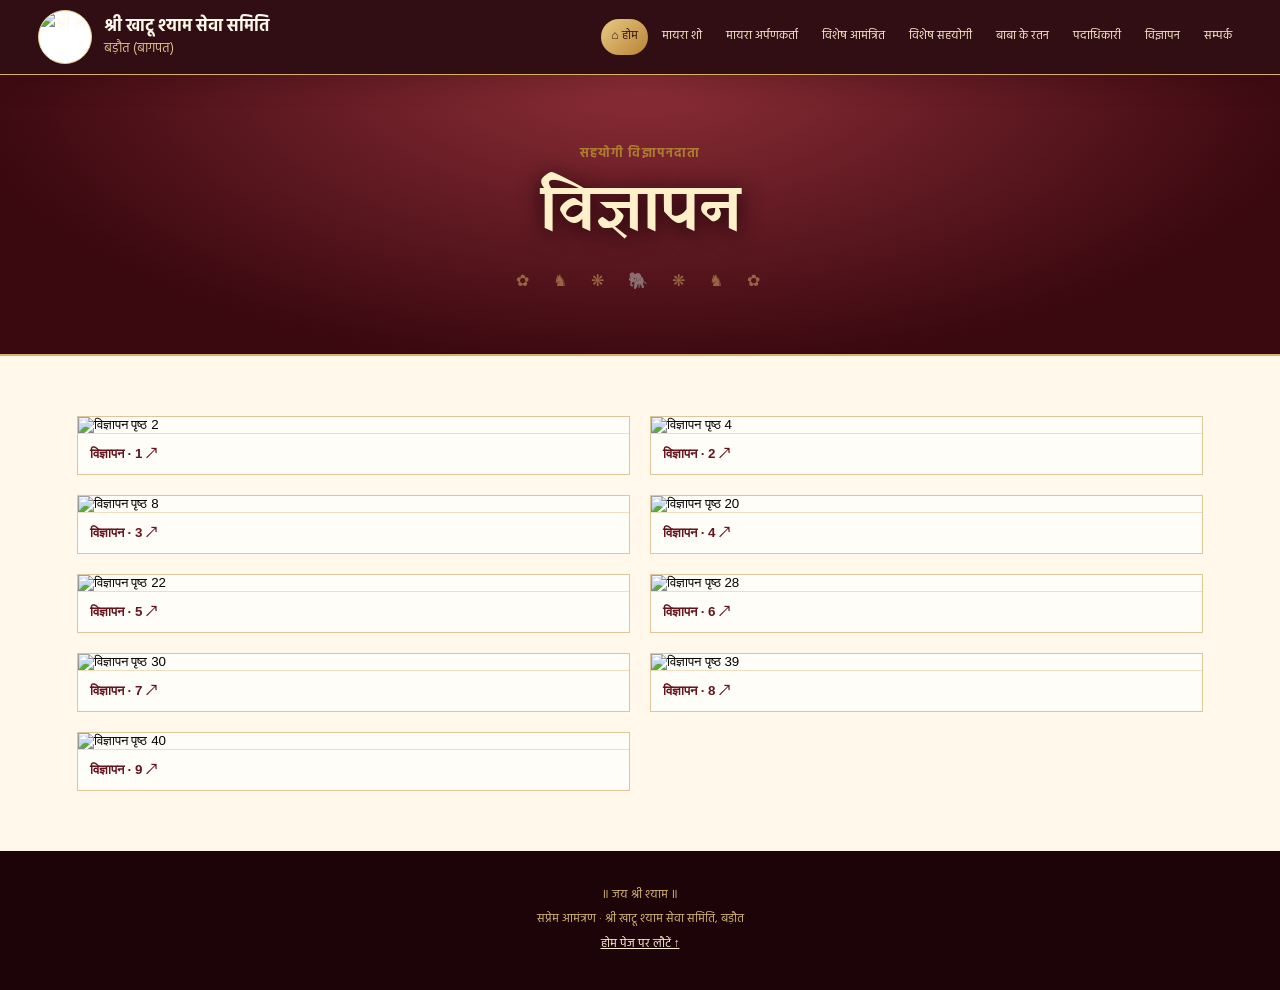
==== ads.html @ 527f62c4 "Upload Files HTML , CSS , JS Files" ====
<!doctype html>
<html lang="hi">

<head>
    <meta charset="utf-8">
    <meta name="viewport" content="width=device-width,initial-scale=1">
    <meta name="theme-color" content="#58121b">
    <title>विज्ञापन | नानी बाई का मायरा</title>
    <link rel="preconnect" href="https://fonts.googleapis.com">
    <link rel="preconnect" href="https://fonts.gstatic.com" crossorigin>
    <link href="https://fonts.googleapis.com/css2?family=Hind:wght@400;500;600;700&family=Yatra+One&display=swap"
        rel="stylesheet">
    <link rel="stylesheet" href="styles.css">
</head>

<body>
    <header class="site-header">
    <a class="brand" href="index.html">
        <span class="brand-logo">
            <img src="assets/samiti-logo.png"
                 alt="श्री खाटू श्याम सेवा समिति लोगो">
        </span>

        <span class="brand-text">
            <strong>श्री खाटू श्याम सेवा समिति</strong>
            <small>बड़ौत (बागपत)</small>
        </span>
    </a>

    <button class="menu-toggle" id="menuToggle"
        aria-expanded="false" aria-controls="siteNav"
        aria-label="मेन्यू खोलें">
        ☰
    </button>

    <nav class="site-nav" id="siteNav">
        <a class="active" href="index.html">⌂ होम</a>
        <a href="mayra.html">मायरा शो</a>
        <a href="arpankarta.html">मायरा अर्पणकर्ता</a>
        <a href="invitees.html">विशेष आमंत्रित</a>
        <a href="supporters.html">विशेष सहयोगी</a>
        <a href="ratna.html">बाबा के रतन</a>
        <a href="member.html">पदाधिकारी</a>
        <a href="ads.html">विज्ञापन</a>
        <a href="contact.html">सम्पर्क</a>
    </nav>
</header>
    <main>
        <section class="page-hero">
            <span class="section-kicker">सहयोगी विज्ञापनदाता</span>
            <h1>विज्ञापन</h1>
            <!-- <p>निमंत्रण पुस्तिका के विज्ञापन यहाँ अलग-अलग cards के रूप में दिखाए जा सकते हैं।</p> -->
        </section>
        <section class="section">
            <div class="ad-list">
                <button class="ad-placeholder" data-image="assets/2.png"><img src="assets/2.png"
                        alt="विज्ञापन पृष्ठ 2"><span>विज्ञापन · 1 ↗</span></button>
                <button class="ad-placeholder" data-image="assets/4.png"><img src="assets/4.png"
                        alt="विज्ञापन पृष्ठ 4"><span>विज्ञापन · 2 ↗</span></button>
                <button class="ad-placeholder" data-image="assets/8.png"><img src="assets/8.png"
                        alt="विज्ञापन पृष्ठ 8"><span>विज्ञापन · 3 ↗</span></button>
                <button class="ad-placeholder" data-image="assets/20.png"><img src="assets/20.png"
                        alt="विज्ञापन पृष्ठ 20"><span>विज्ञापन · 4 ↗</span></button>
                <button class="ad-placeholder" data-image="assets/22.png"><img src="assets/22.png"
                        alt="विज्ञापन पृष्ठ 22"><span>विज्ञापन · 5 ↗</span></button>
                <button class="ad-placeholder" data-image="assets/28.png"><img src="assets/28.png"
                        alt="विज्ञापन पृष्ठ 28"><span>विज्ञापन · 6 ↗</span></button>
                <button class="ad-placeholder" data-image="assets/30.png"><img src="assets/30.png"
                        alt="विज्ञापन पृष्ठ 30"><span>विज्ञापन · 7 ↗</span></button>
                <button class="ad-placeholder" data-image="assets/39.png"><img src="assets/39.png"
                        alt="विज्ञापन पृष्ठ 39"><span>विज्ञापन · 8 ↗</span></button>
                <button class="ad-placeholder" data-image="assets/40.png"><img src="assets/40.png"
                        alt="विज्ञापन पृष्ठ 40"><span>विज्ञापन · 9 ↗</span></button>
            </div>
        </section>
    </main>
    <footer class="site-footer"><span>॥ जय श्री श्याम ॥</span>
        <p>सप्रेम आमंत्रण · श्री खाटू श्याम सेवा समिति, बड़ौत</p><a href="index.html">होम पेज पर लौटें ↑</a>
    </footer>
    <script src="script.js"></script>
</body>

</html>
---- styles.css ----
:root {
     --maroon: #64141d;
     --deep: #2b070d;
     --gold: #d7b16a;
     --goldlight: #f7e5b9;
     --ivory: #fff8eb;
     --ink: #3d211d;
     --muted: #86685a;
     --line: #e8d5b2;
     --sans: "Hind", sans-serif;
     --serif: "Yatra One", serif
 }

 * {
     box-sizing: border-box
 }

 html {
     scroll-behavior: smooth
 }

 body {
     margin: 0;
     background: var(--ivory);
     color: var(--ink);
     font: 16px/1.65 var(--sans)
 }

 a {
     color: inherit
 }

 .site-header {
     position: sticky;
     top: 0;
     z-index: 20;
     display: flex;
     align-items: center;
     justify-content: space-between;
     gap: 16px;
     padding: 10px clamp(12px, 3vw, 40px);
     background: #2b070df7;
     color: var(--ivory);
     border-bottom: 1px solid var(--gold);
     box-shadow: 0 8px 24px #1a050633
 }

 .brand {
     display: flex;
     align-items: center;
     gap: 10px;
     text-decoration: none;
     white-space: nowrap
 }

 .brand-mark {
     display: grid;
     place-items: center;
     width: 42px;
     height: 42px;
     border: 1px solid var(--gold);
     border-radius: 50%;
     color: var(--goldlight);
     font-family: var(--serif)
 }

 .brand strong,
 .brand small {
     display: block
 }

 .brand strong {
     font-size: 13px
 }

 .brand small {
     font-size: 11px;
     color: #d9bd8e
 }

 .site-nav {
     display: flex;
     justify-content: flex-end;
     gap: 4px;
     flex-wrap: wrap
 }

 .site-nav a {
     padding: 8px 10px;
     border-radius: 999px;
     text-decoration: none;
     color: #f9e9ca;
     font-size: 12px;
     white-space: nowrap;
     transition: .2s
 }

 .site-nav a:hover,
 .site-nav a.active {
     background: linear-gradient(135deg, #e8ca83, #b88336);
     color: #351015
 }

 .menu-toggle {
     display: none;
     background: transparent;
     color: var(--goldlight);
     border: 1px solid #98733b;
     border-radius: 8px;
     padding: 6px 12px;
     font-size: 22px
 }

 .hero {
     position: relative;
     min-height: 690px;
     display: grid;
     place-items: center;
     text-align: center;
     overflow: hidden;
     padding: 70px 20px;
     color: var(--ivory);
     background: radial-gradient(ellipse at 50% 25%, #963b37, #711923 42%, #31060b 100%)
 }

 .hero:before {
     content: "";
     position: absolute;
     inset: 14px;
     border: 1px solid #d7b16a99;
     pointer-events: none
 }

 .hero:after {
     content: "";
     position: absolute;
     inset: 22px;
     border: 1px solid #d7b16a35;
     pointer-events: none
 }

 .hero-backdrop {
     position: absolute;
     inset: 0;
     background-image: linear-gradient(#31060b66, #31060b99), url("assets/palace-background.jpg");
     background-position: center;
     background-size: cover;
     opacity: .45
 }

 .hero-content {
     position: relative;
     z-index: 2;
     max-width: 900px;
     animation: riseIn 1s ease both
 }

 .sacred-line,
 .hero .eyebrow {
     color: var(--goldlight);
     letter-spacing: .08em
 }

 .hero-seal {
     width: 68px;
     height: 68px;
     display: grid;
     place-items: center;
     margin: 16px auto;
     border: 1px solid var(--gold);
     border-radius: 50%;
     box-shadow: 0 0 0 7px #d7b16a18;
     color: var(--goldlight);
     font: 30px var(--serif)
 }

 h1,
 h2,
 h3 {
     line-height: 1.3
 }

 .hero h1,
 .page-hero h1 {
     font: clamp(2.5rem, 7vw, 5.5rem)/1.2 var(--serif);
     color: #fff0c9;
     text-shadow: 0 4px 22px #170307;
     margin: 8px 0
 }

 .hero-subtitle {
     font: clamp(1.5rem, 3vw, 2.3rem) var(--serif);
     color: var(--goldlight)
 }

 .hero-divider {
     color: var(--gold);
     margin: 20px
 }

 .hero-invite {
     font-size: clamp(1rem, 2vw, 1.2rem)
 }

 .hero-meta {
     display: flex;
     justify-content: center;
     gap: 12px 26px;
     flex-wrap: wrap;
     color: var(--goldlight);
     margin: 24px 0
 }

 .hero-actions {
     display: flex;
     justify-content: center;
     gap: 12px;
     flex-wrap: wrap
 }

 .button {
     display: inline-flex;
     justify-content: center;
     align-items: center;
     min-height: 44px;
     padding: 10px 20px;
     border: 1px solid transparent;
     text-decoration: none;
     font: 600 15px var(--sans);
     cursor: pointer
 }

 .button-gold {
     background: linear-gradient(135deg, #f6df9e, #c5964a);
     color: #381016;
     border-color: #f5dda1
 }

 .button-glass {
     background: #ffffff0d;
     color: #fff2d5;
     border-color: #d7b16a
 }

 .hero-blessing {
     color: #d9b16d;
     font-size: 13px;
     letter-spacing: .1em;
     margin-top: 30px
 }

 .ornament,
 .diya {
     position: absolute;
     z-index: 1;
     color: #e9c879;
     opacity: .75;
     animation: float 7s ease-in-out infinite
 }

 .ornament {
     font-size: 58px
 }

 .o1 {
     left: 7%;
     top: 17%
 }

 .o2 {
     right: 7%;
     bottom: 17%;
     animation-delay: -3s
 }

 .diya {
     font-size: 35px;
     filter: drop-shadow(0 0 12px #e9a34388)
 }

 .d1 {
     left: 12%;
     bottom: 13%
 }

 .d2 {
     right: 12%;
     top: 15%;
     animation-delay: -2s
 }

 .royal-hint {
     position: absolute;
     bottom: 28px;
     z-index: 2;
     color: #f2d69b;
     font-size: 14px;
     letter-spacing: .1em
 }

 .home-welcome {
     text-align: center;
     padding: 58px 20px 75px;
     background: linear-gradient(#fff8eb, #f1e2c7)
 }

 .section-kicker {
     color: #ad7b31;
     font-size: 13px;
     font-weight: 700;
     letter-spacing: .08em
 }

 .home-welcome h2,
 .section-heading h2,
 .contact-panel h2 {
     font: clamp(1.8rem, 4vw, 2.8rem) var(--serif);
     color: var(--maroon);
     margin: 8px 0
 }

 .home-welcome>p {
     max-width: 650px;
     margin: 0 auto;
     color: var(--muted)
 }

 .home-cards {
     max-width: 1000px;
     margin: 30px auto 0;
     display: grid;
     grid-template-columns: repeat(3, 1fr);
     gap: 16px
 }

 .home-cards a {
     display: flex;
     flex-direction: column;
     align-items: center;
     gap: 6px;
     padding: 24px 14px;
     text-decoration: none;
     background: #fffdf7;
     border: 1px solid #dfc38b;
     box-shadow: 0 8px 25px #4212120c;
     transition: .25s
 }

 .home-cards a:hover {
     transform: translateY(-4px);
     background: #fff3d7
 }

 .home-cards b {
     font-size: 30px;
     color: #9b6b2d
 }

 .home-cards strong {
     color: var(--maroon)
 }

 .home-cards small {
     color: var(--muted)
 }

 .page-hero {
     text-align: center;
     padding: 65px 20px 58px;
     color: #fff0d1;
     background: radial-gradient(ellipse at 50% 0, #8d2e38, #3a080f 75%);
     border-bottom: 2px solid var(--gold);
     position: relative;
     overflow: hidden
 }

 .page-hero:after {
     content: "✿　♞　❋　🐘　❋　♞　✿";
     display: block;
     margin-top: 18px;
     color: #d7b16a88;
     letter-spacing: .25em
 }

 .page-hero h1 {
     font-size: clamp(2.2rem, 5vw, 4rem)
 }

 .page-hero p {
     margin: 8px 0 0
 }

 .section {
     padding: 60px clamp(16px, 6vw, 80px)
 }

 .section-heading {
     text-align: center;
     max-width: 750px;
     margin: 0 auto 28px
 }

 .section-heading p {
     color: var(--muted)
 }

 .video-frame {
     max-width: 1000px;
     margin: auto;
     background: #26070b;
     border: 8px solid #fff7e7;
     box-shadow: 0 18px 45px #4d281c25
 }

 .video-frame video {
     display: block;
     width: 100%;
     max-height: 580px;
     background: #1a0507
 }

 .singer-card {
     max-width: 900px;
     margin: 30px auto 0;
     display: grid;
     grid-template-columns: 160px 1fr;
     gap: 24px;
     align-items: center;
     padding: 22px;
     background: #fffdf7;
     border: 1px solid var(--line)
 }

 .portrait-placeholder {
     min-height: 160px;
     display: flex;
     flex-direction: column;
     align-items: center;
     justify-content: center;
     gap: 8px;
     background: #f3e2c0;
     border: 1px dashed #b58b4d;
     color: #8c5a35;
     font-size: 42px
 }

 .portrait-placeholder small {
     font-size: 12px
 }

 .singer-card h2 {
     font: clamp(1.4rem, 3vw, 2rem) var(--serif);
     color: var(--maroon);
     margin: 5px 0
 }

 .edit-note {
     font-size: 13px;
     color: var(--muted)
 }

 .list-intro {
     display: flex;
     align-items: center;
     gap: 14px;
     max-width: 850px;
     margin: 0 auto 25px;
     padding: 14px 18px;
     background: #f2e4c9;
     border-left: 4px solid var(--gold)
 }

 .list-intro>span {
     font-size: 30px;
     color: #a66e2c
 }

 .list-intro p {
     margin: 0
 }

 .name-list {
     list-style: none;
     counter-reset: names;
     max-width: 850px;
     margin: auto;
     padding: 0;
     display: grid;
     grid-template-columns: repeat(2, minmax(0, 1fr));
     gap: 12px
 }

 .name-list li {
     display: flex;
     align-items: center;
     gap: 12px;
     min-height: 58px;
     padding: 12px 15px;
     background: linear-gradient(120deg, #fffdf7, #f8edda);
     border: 1px solid #e4c990;
     box-shadow: 0 5px 14px #4d20100b;
     border-radius: 3px
 }

 .list-number {
     flex: 0 0 32px;
     height: 32px;
     display: grid;
     place-items: center;
     border-radius: 50%;
     background: var(--maroon);
     color: #ffe6a9;
     font-size: 12px
 }

 .name-list li span[contenteditable=true] {
     flex: 1;
     min-width: 0;
     outline-color: #bd914b
 }

 /*.ad-list {
     max-width: 900px;
     margin: auto;
     display: grid;
     grid-template-columns: repeat(2, minmax(0, 1fr));
     gap: 18px
 }

 .ad-placeholder {
     padding: 25px;
     border: 1px solid #d8b76f;
     background: linear-gradient(135deg, #fffaf0, #f2dfb9);
     box-shadow: 0 8px 20px #4d20100b
 }

 .ad-placeholder strong {
     color: var(--maroon);
     font: 20px var(--serif)
 }*/



/* LAPTOP: 2 photos side by side */
.ad-list {
    display: grid !important;
    grid-template-columns: repeat(2, minmax(0, 1fr)) !important;
    gap: 20px;
    width: 100%;
    max-width: 1150px;
    margin: 0 auto;
    align-items: start;
    box-sizing: border-box;
}

/* Each photo card */
.ad-placeholder {
    display: block;
    position: relative;
    width: 100% !important;
    min-width: 0;
    margin: 0;
    padding: 0;
    border: 1px solid #dec69a;
    background: #fffdf7;
    cursor: pointer;
    overflow: hidden;
    box-sizing: border-box;
    text-align: left;
}

/* Full image visible without cropping */
.ad-placeholder img {
    display: block;
    width: 100%;
    height: auto !important;
    max-width: 100%;
    object-fit: contain;
    padding: 0;
    margin: 0;
    box-sizing: border-box;
}

/* Caption */
.ad-placeholder span {
    display: block;
    padding: 12px;
    color: var(--maroon);
    font-weight: 700;
    border-top: 1px solid #efdfc0;
}

/* PHONE: 1 photo per row */
@media screen and (max-width: 600px) {
    .ad-list {
        grid-template-columns: minmax(0, 1fr) !important;
        gap: 15px;
        padding: 0 10px;
    }
}




 .contact-panel {
     max-width: 760px;
     margin: auto
 }

 .detail-row {
     display: flex;
     gap: 14px;
     padding: 15px 0;
     border-bottom: 1px solid #d6c19d
 }

 .detail-row>span {
     display: grid;
     place-items: center;
     flex: 0 0 36px;
     height: 36px;
     border: 1px solid #c9a66a;
     color: #96692b
 }

 .detail-row small,
 .detail-row strong,
 .detail-row em {
     display: block
 }

 .detail-row small {
     font-size: 12px;
     color: #8b6b4d
 }

 .detail-row strong {
     color: #48201d
 }

 .detail-row em {
     font-size: 12px;
     color: #8c5a35;
     font-style: normal
 }

 .phone-list {
     display: flex;
     justify-content: flex-start;
     gap: 10px 20px;
     flex-wrap: wrap;
     margin: 20px 0
 }

 .phone-list a {
     color: var(--maroon)
 }

 .site-footer {
     text-align: center;
     background: #1d0408;
     color: #d4b477;
     padding: 22px;
     font-size: 12px
 }

 .site-footer p {
     margin: 5px
 }

 .site-footer a {
     color: #fff0d1
 }

 @keyframes riseIn {
     from {
         opacity: 0;
         transform: translateY(22px)
     }

     to {
         opacity: 1;
         transform: translateY(0)
     }
 }

 @keyframes float {

     0%,
     100% {
         transform: translateY(0) rotate(-5deg)
     }

     50% {
         transform: translateY(-14px) rotate(5deg)
     }
 }

 @media(max-width:1050px) {
     .site-header {
         align-items: center
     }

     .menu-toggle {
         display: block
     }

     .site-nav {
         display: none;
         position: absolute;
         top: 100%;
         left: 0;
         right: 0;
         background: #2b070d;
         padding: 12px;
         box-shadow: 0 10px 20px #0004
     }

     .site-nav.open {
         display: flex;
         justify-content: center
     }

     .site-nav a {
         font-size: 12px
     }
 }

 @media(max-width:650px) {
     .site-header {
         min-height: 66px
     }

     .brand strong {
         font-size: 12px
     }

     .brand small {
         font-size: 10px
     }

     .site-nav.open {
         display: grid;
         grid-template-columns: repeat(2, minmax(0, 1fr));
         max-height: 70vh;
         overflow: auto
     }

     .site-nav a {
         text-align: center;
         border: 1px solid #b88d4a44
     }

     .hero {
         min-height: 640px;
         padding: 48px 22px
     }

     .hero h1 {
         font-size: clamp(2.3rem, 11vw, 3.4rem)
     }

     .hero-meta {
         flex-direction: column;
         gap: 4px
     }

     .o1 {
         left: 3%;
         top: 8%
     }

     .o2 {
         right: 3%;
         bottom: 9%
     }

     .d1 {
         left: 5%;
         bottom: 7%
     }

     .d2 {
         right: 5%;
         top: 8%
     }

     .royal-hint {
         font-size: 11px
     }

     .home-cards {
         grid-template-columns: 1fr;
         max-width: 420px
     }

     .section {
         padding: 45px 16px
     }

     .name-list,
     .ad-list {
         grid-template-columns: 1fr
     }

     .singer-card {
         grid-template-columns: 95px 1fr;
         gap: 12px;
         padding: 14px
     }

     .portrait-placeholder {
         min-height: 120px;
         font-size: 32px
     }

     .page-hero {
         padding: 48px 16px
     }

     .page-hero:after {
         letter-spacing: .05em;
         font-size: 12px
     }
 }

 @media(prefers-reduced-motion:reduce) {

     *,
     *::before,
     *::after {
         scroll-behavior: auto !important;
         animation: none !important;
         transition: none !important
     }
 }

 


.member-container {
    display: grid;
    grid-template-columns: repeat(auto-fit, minmax(min(100%, 220px), 1fr));
    gap: 12px;
    width: 100%;
}




.member-box {
    border: 1px solid #ead8c2;
    border-radius: 10px;
    padding: 0 0 12px;
    margin: 0;
    text-align: center;
    background: #fffdf8;
    overflow: hidden;
    box-sizing: border-box;
    box-shadow: 0 2px 7px rgba(90, 45, 35, 0.08);
}

.member-pad {
    background: #f6e8d7;
    color: #7b263a;
    font-size: 16px;
    font-weight: 700;
    padding: 11px 8px;
    margin: 0 0 12px;
    text-align: center;
    border-bottom: 2px solid #d8ad7c;
}

.member-name {
    font-size: 16px;
    font-weight: 700;
    color: #382b28;
    padding: 0 8px;
    margin-bottom: 8px;
    overflow-wrap: anywhere;
}

.member-mobile {
    font-size: 13px;
    color: #78675e;
    padding: 0 8px;
    overflow-wrap: anywhere;
}


.singer-card {
    width: min(100% - 32px, 650px);
    margin: 20px auto;
    border: 1px solid #ead1a8;
    border-radius: 18px;
    overflow: hidden;
    background: #fffaf0;
    box-shadow: 0 10px 28px rgba(120, 75, 20, 0.12);
}

.singer-poster {
    display: grid;
    grid-template-columns: minmax(0, 0.9fr) minmax(0, 1.1fr);
    align-items: center;
    gap: clamp(12px, 3vw, 28px);
    padding: clamp(14px, 4vw, 28px);
    min-height: 260px;
}

.singer-photo {
    width: 100%;
    height: clamp(220px, 38vw, 340px);
    overflow: hidden;
    border-radius: 12px;
    background: #fff4dd;
}

.singer-photo img {
    display: block;
    width: 100%;
    height: 100%;
    object-fit: cover;
    object-position: center top;
}

.singer-info {
    min-width: 0;
    text-align: center;
}

.singer-label {
    display: block;
    color: #5145a8;
    font-size: clamp(15px, 2.5vw, 21px);
    font-weight: 800;
    margin-bottom: 8px;
}

.singer-info h2 {
    color: #e52b22;
    font-size: clamp(24px, 4.2vw, 38px);
    line-height: 1.25;
    font-weight: 900;
    margin: 0;
    overflow-wrap: anywhere;
}

.singer-info p {
    color: #5145a8;
    font-size: clamp(15px, 2.5vw, 20px);
    font-weight: 700;
    margin: 8px 0 0;
}

@media (max-width: 480px) {
    .singer-poster {
        grid-template-columns: minmax(0, 0.85fr) minmax(0, 1.15fr);
        gap: 12px;
        padding: 12px;
        min-height: 220px;
    }

    .singer-photo {
        height: 230px;
    }
}


/* ========================================
   MAYRA PAGE - DEVOTIONAL EVENT DESIGN
======================================== */

.mayra-page {
    --mayra-red: #a82725;
    --mayra-deep: #641b20;
    --mayra-gold: #c79746;
    --mayra-cream: #fff8e9;
    --mayra-green: #245b43;
    background: #fffaf1;
    color: #402b26;
    overflow: hidden;
    font-family: "Hind", sans-serif;
}

.mayra-page *,
.mayra-page *::before,
.mayra-page *::after {
    box-sizing: border-box;
}

.mayra-page img {
    max-width: 100%;
}

.mayra-hero {
    position: relative;
    isolation: isolate;
    padding: 76px 20px 70px;
    text-align: center;
    background:
        radial-gradient(ellipse at top, #fff0c8 0%, transparent 65%),
        linear-gradient(135deg, #fffaf0, #f5e4c5 52%, #fff8e8);
    border-bottom: 1px solid #e8d2a6;
}

.mayra-hero::before,
.mayra-hero::after {
    content: "✦";
    position: absolute;
    z-index: -1;
    top: 20px;
    color: #c79b4d;
    font-size: clamp(55px, 10vw, 115px);
    opacity: .2;
}

.mayra-hero::before {
    left: 5%;
}

.mayra-hero::after {
    right: 5%;
}

.mayra-hero-inner {
    width: min(100%, 900px);
    margin: auto;
}

.mayra-eyebrow {
    display: inline-block;
    padding: 7px 18px;
    color: var(--mayra-green);
    background: rgba(255,255,255,.75);
    border: 1px solid #e6cf9f;
    border-radius: 50px;
    font-weight: 700;
    letter-spacing: .5px;
}

.mayra-organizer {
    color: var(--mayra-green);
    font-size: clamp(17px, 2.5vw, 23px);
    font-weight: 700;
    margin: 23px 0 8px;
}

.mayra-hero h1 {
    color: var(--mayra-red);
    font-family: "Yatra One", "Hind", sans-serif;
    font-size: clamp(36px, 7vw, 70px);
    line-height: 1.22;
    margin: 8px 0;
    font-weight: 400;
}

.mayra-hero h2 {
    color: #8d2522;
    font-family: "Yatra One", "Hind", sans-serif;
    font-size: clamp(25px, 4.5vw, 43px);
    font-weight: 400;
    margin: 8px 0 15px;
}

.mayra-intro {
    max-width: 620px;
    margin: 0 auto;
    color: #755c48;
    font-size: clamp(16px, 2vw, 19px);
    line-height: 1.8;
}

.mayra-event-meta {
    display: flex;
    flex-wrap: wrap;
    justify-content: center;
    gap: 14px;
    margin: 27px auto;
}

.mayra-event-meta > div {
    display: flex;
    align-items: center;
    gap: 12px;
    min-width: 235px;
    padding: 14px 19px;
    text-align: left;
    background: rgba(255,255,255,.85);
    border: 1px solid #e6d1ab;
    border-radius: 13px;
    box-shadow: 0 5px 15px #74451a0a;
}

.mayra-event-meta > div > span {
    font-size: 27px;
}

.mayra-event-meta small,
.mayra-event-meta strong {
    display: block;
}

.mayra-event-meta small {
    color: #89725c;
    font-size: 13px;
}

.mayra-event-meta strong {
    color: var(--mayra-deep);
    font-size: 16px;
}

.mayra-primary-btn {
    display: inline-flex;
    justify-content: center;
    align-items: center;
    gap: 10px;
    padding: 13px 25px;
    color: white;
    background: linear-gradient(135deg, #8e201f, #bd3930);
    border-radius: 50px;
    text-decoration: none;
    font-weight: 700;
    box-shadow: 0 8px 20px #8e201f25;
    transition: transform .2s, box-shadow .2s;
}

.mayra-primary-btn:hover {
    transform: translateY(-3px);
    box-shadow: 0 12px 25px #8e201f35;
}

/* Section layout */

.mayra-section {
    width: min(1120px, calc(100% - 36px));
    margin: 0 auto;
    padding: 65px 0;
}

.mayra-section-heading {
    text-align: center;
    margin-bottom: 32px;
}

.mayra-section-symbol {
    display: inline-grid;
    place-items: center;
    width: 44px;
    height: 44px;
    color: #9b2924;
    background: #fff0d0;
    border: 1px solid #ead4a8;
    border-radius: 50%;
    font-size: 23px;
}

.mayra-section-heading > p:first-of-type {
    margin: 13px 0 5px;
    color: #9a7846;
    font-weight: 700;
}

.mayra-section-heading h2 {
    color: var(--mayra-deep);
    font-size: clamp(27px, 4vw, 39px);
    line-height: 1.35;
    margin: 0;
}

.mayra-heading-line {
    display: block;
    width: 75px;
    height: 3px;
    margin: 15px auto;
    background: linear-gradient(90deg, #d7b36c, #a52a25, #d7b36c);
    border-radius: 10px;
}

.mayra-section-description {
    max-width: 700px;
    margin: 15px auto 0;
    color: #786456;
    line-height: 1.9;
    font-size: 17px;
}

/* Poster */

.poster-section {
    padding-top: 55px;
}

.mayra-poster {
    width: min(100%, 690px);
    margin: 0 auto;
    padding: 10px;
    background: white;
    border: 1px solid #e8d4ad;
    border-radius: 18px;
    box-shadow: 0 12px 38px #5b351410;
}

.mayra-poster img {
    display: block;
    width: 100%;
    height: auto;
    border-radius: 11px;
}

.mayra-poster figcaption {
    padding: 14px 8px 7px;
    color: var(--mayra-red);
    text-align: center;
    font-weight: 700;
    font-size: 18px;
}

/* Theatre video */

.theatre-section {
    padding-top: 55px;
}

.mayra-video-card {
    max-width: 850px;
    margin: 0 auto;
    overflow: hidden;
    background: #fff;
    border: 1px solid #e7d3b1;
    border-radius: 18px;
    box-shadow: 0 15px 45px #4e26140e;
}

.mayra-video-top {
    display: flex;
    flex-wrap: wrap;
    align-items: center;
    gap: 9px;
    padding: 15px 20px;
    color: #62372b;
    font-weight: 700;
    background: #fff8e9;
    border-bottom: 1px solid #f0e1c7;
}

.mayra-live-dot {
    width: 9px;
    height: 9px;
    background: #b63229;
    border-radius: 50%;
    box-shadow: 0 0 0 4px #b6322918;
}

.mayra-video-badge {
    margin-left: auto;
    padding: 5px 10px;
    color: #fff;
    background: #782329;
    border-radius: 5px;
    font-size: 11px;
    letter-spacing: .6px;
}

.mayra-video-frame {
    background: #170e0b;
    line-height: 0;
}

.mayra-video-frame video {
    display: block;
    width: 100%;
    max-height: 580px;
    aspect-ratio: 16 / 9;
    object-fit: contain;
    background: #170e0b;
}

.mayra-video-caption {
    display: flex;
    justify-content: space-between;
    align-items: center;
    gap: 15px;
    padding: 17px 22px;
}

.mayra-video-caption h3 {
    margin: 0;
    color: #6c2024;
    font-size: 21px;
}

.mayra-video-caption p {
    margin: 4px 0 0;
    color: #a17c45;
}

.mayra-play-icon {
    display: grid;
    place-items: center;
    flex-shrink: 0;
    width: 43px;
    height: 43px;
    color: #fff;
    background: #8d2927;
    border-radius: 50%;
}

/* Geeta Group of Art */

.geeta-section {
    padding-top: 35px;
}

.geeta-card {
    position: relative;
    overflow: hidden;
    padding: clamp(25px, 5vw, 50px);
    background:
        radial-gradient(ellipse at top right, #f3dfb8 0%, transparent 42%),
        linear-gradient(135deg, #fffdf7, #fff4dd);
    border: 1px solid #e7d0a0;
    border-radius: 23px;
    box-shadow: 0 14px 40px #6a42120c;
}

.geeta-card::after {
    content: "❖";
    position: absolute;
    right: 17px;
    bottom: -45px;
    color: #c99b4a;
    font-size: 150px;
    opacity: .08;
    pointer-events: none;
}

.geeta-card-top {
    display: flex;
    align-items: center;
    justify-content: center;
    gap: 20px;
    text-align: left;
}

.geeta-emblem {
    display: grid;
    place-items: center;
    flex-shrink: 0;
    width: 83px;
    height: 83px;
    color: #fff4d4;
    background: linear-gradient(145deg, #245b43, #143b2c);
    border: 3px double #d5b26c;
    border-radius: 50%;
    font-family: "Yatra One", sans-serif;
    font-size: 25px;
    box-shadow: 0 7px 18px #1d4d3520;
}

.geeta-kicker {
    color: #9c7844;
    font-weight: 700;
    font-size: 14px;
}

.geeta-card-top h2 {
    margin: 3px 0;
    color: #22563e;
    font-size: clamp(25px, 4.5vw, 39px);
    line-height: 1.25;
    overflow-wrap: anywhere;
}

.geeta-hindi-name {
    margin: 4px 0 0;
    color: #a22c27;
    font-size: 18px;
    font-weight: 700;
}

.geeta-divider {
    width: min(100%, 500px);
    height: 1px;
    margin: 27px auto;
    background: linear-gradient(90deg, transparent, #c7a35e, transparent);
}

.geeta-tag {
    display: block;
    width: fit-content;
    margin: 0 auto 13px;
    padding: 6px 15px;
    color: #245b43;
    background: #e9f0e5;
    border-radius: 50px;
    font-size: 14px;
    font-weight: 700;
}

.geeta-card > h3 {
    position: relative;
    z-index: 1;
    color: #8f2925;
    text-align: center;
    font-size: clamp(21px, 3.2vw, 30px);
    margin: 12px 0;
}

.geeta-description {
    position: relative;
    z-index: 1;
    max-width: 800px;
    margin: 0 auto;
    color: #665343;
    font-size: 17px;
    line-height: 2;
    text-align: center;
}

.geeta-highlights {
    position: relative;
    z-index: 1;
    display: grid;
    grid-template-columns: repeat(3, minmax(0, 1fr));
    gap: 14px;
    margin-top: 30px;
}

.geeta-highlights > div {
    display: flex;
    align-items: center;
    flex-direction: column;
    padding: 21px 12px;
    text-align: center;
    background: #ffffffb8;
    border: 1px solid #ecddc0;
    border-radius: 13px;
}

.geeta-highlights > div > span {
    color: #b48a40;
    font-size: 28px;
}

.geeta-highlights strong {
    margin-top: 7px;
    color: #275b43;
    font-size: 17px;
}

.geeta-highlights small {
    margin-top: 5px;
    color: #806e5c;
    font-size: 13px;
}

.geeta-footer {
    position: relative;
    z-index: 1;
    margin: 27px 0 0;
    color: #8e2925;
    text-align: center;
    font-weight: 700;
    line-height: 1.8;
}

/* Singer */

.singer-section {
    padding-top: 35px;
}

.singer-feature-card {
    display: grid;
    grid-template-columns: minmax(0, .9fr) minmax(0, 1.1fr);
    align-items: center;
    gap: clamp(20px, 4vw, 42px);
    max-width: 800px;
    margin: auto;
    padding: clamp(15px, 3vw, 26px);
    background: #fff;
    border: 1px solid #ead6b5;
    border-radius: 20px;
    box-shadow: 0 12px 35px #6541190d;
}

.singer-feature-photo {
    height: clamp(270px, 42vw, 410px);
    overflow: hidden;
    background: #fff6e5;
    border-radius: 13px;
}

.singer-feature-photo img {
    display: block;
    width: 100%;
    height: 100%;
    object-fit: cover;
    object-position: center top;
}

.singer-feature-info {
    min-width: 0;
    text-align: center;
}

.singer-feature-label {
    color: #5748a0;
    font-size: 17px;
    font-weight: 700;
}

.singer-feature-info h3 {
    margin: 9px 0 0;
    color: #e32d24;
    font-size: clamp(27px, 4vw, 39px);
    line-height: 1.3;
    overflow-wrap: anywhere;
}

.singer-city {
    color: #5748a0;
    font-size: 18px;
    font-weight: 700;
    margin: 5px 0;
}

.singer-feature-divider {
    width: 65px;
    height: 2px;
    margin: 18px auto;
    background: #d3b16d;
}

.singer-feature-description {
    color: #766353;
    font-size: 16px;
    line-height: 1.9;
}

.singer-blessing {
    display: inline-block;
    margin-top: 8px;
    color: #8d2825;
    font-weight: 700;
}

/* Committee */

.committee-section {
    padding-top: 45px;
}

.committee-grid {
    display: grid;
    grid-template-columns: repeat(3, minmax(0, 1fr));
    gap: 20px;
}

.committee-card {
    min-width: 0;
    padding: 27px 18px;
    text-align: center;
    background: #fff;
    border: 1px solid #ead8b9;
    border-radius: 16px;
    box-shadow: 0 9px 25px #65411909;
    transition: transform .2s, box-shadow .2s;
}

.committee-card:hover {
    transform: translateY(-4px);
    box-shadow: 0 14px 30px #65411916;
}

.committee-icon {
    display: grid;
    place-items: center;
    width: 55px;
    height: 55px;
    margin: 0 auto 13px;
    background: #fff2d9;
    border-radius: 50%;
    font-size: 26px;
}

.committee-role {
    display: inline-block;
    padding: 5px 12px;
    color: #8f2724;
    background: #fff1e7;
    border-radius: 50px;
    font-weight: 700;
    font-size: 14px;
}

.committee-card h3 {
    margin: 14px 0 6px;
    color: #2a5b43;
    font-size: 21px;
    overflow-wrap: anywhere;
}

.committee-card p {
    color: #786656;
    font-size: 14px;
    line-height: 1.8;
    margin: 0 0 12px;
}

.committee-card a {
    display: inline-block;
    color: #9b2a25;
    text-decoration: none;
    font-weight: 700;
    overflow-wrap: anywhere;
}

.committee-card a:hover {
    text-decoration: underline;
}

/* Closing banner */

.mayra-closing {
    margin-top: 20px;
    padding: 55px 20px;
    text-align: center;
    background:
        radial-gradient(ellipse at center, #fff0ce, transparent 70%),
        #f6e8cc;
    border-top: 1px solid #e6d0a7;
}

.mayra-closing-symbol {
    color: #a68140;
    font-family: "Yatra One", sans-serif;
    font-size: 19px;
}

.mayra-closing h2 {
    margin: 15px auto 10px;
    color: #862522;
    font-size: clamp(23px, 4vw, 36px);
    line-height: 1.5;
}

.mayra-closing p {
    max-width: 700px;
    margin: auto;
    color: #6c5947;
    font-size: 16px;
    line-height: 1.9;
}

.mayra-closing-mantra {
    display: inline-block;
    margin-top: 20px;
    color: #a52a25;
    font-family: "Yatra One", sans-serif;
    font-size: 22px;
}

/* Responsive */

@media (max-width: 700px) {
    .mayra-hero {
        padding: 55px 17px 48px;
    }

    .mayra-section {
        width: calc(100% - 28px);
        padding-top: 45px;
        padding-bottom: 45px;
    }

    .mayra-event-meta {
        flex-direction: column;
        align-items: stretch;
        max-width: 360px;
    }

    .mayra-event-meta > div {
        min-width: 0;
    }

    .geeta-highlights {
        grid-template-columns: 1fr;
        gap: 10px;
    }

    .geeta-highlights > div {
        display: grid;
        grid-template-columns: 45px 1fr;
        grid-template-rows: auto auto;
        column-gap: 10px;
        align-items: center;
        text-align: left;
        padding: 13px 16px;
    }

    .geeta-highlights > div > span {
        grid-row: 1 / 3;
        text-align: center;
    }

    .geeta-highlights strong,
    .geeta-highlights small {
        margin-top: 0;
    }

    .committee-grid {
        grid-template-columns: 1fr;
        max-width: 440px;
        margin: auto;
        gap: 14px;
    }

    .committee-card {
        padding: 22px 16px;
    }
}

@media (max-width: 480px) {
    .mayra-hero h1 {
        font-size: 37px;
    }

    .mayra-hero h2 {
        font-size: 27px;
    }

    .mayra-video-top {
        padding: 12px;
        font-size: 14px;
    }

    .mayra-video-badge {
        font-size: 9px;
    }

    .mayra-video-caption {
        padding: 14px;
    }

    .geeta-card {
        padding: 23px 16px;
    }

    .geeta-card-top {
        gap: 12px;
    }

    .geeta-emblem {
        width: 61px;
        height: 61px;
        font-size: 20px;
    }

    .geeta-card-top h2 {
        font-size: 23px;
    }

    .geeta-hindi-name {
        font-size: 15px;
    }

    .geeta-description {
        font-size: 15px;
        text-align: left;
    }

    .singer-feature-card {
        grid-template-columns: 1fr;
        gap: 22px;
        padding: 14px;
    }

    .singer-feature-photo {
        height: auto;
        aspect-ratio: 3 / 4;
        max-height: 440px;
    }

    .singer-feature-info {
        padding: 5px 8px 13px;
    }

    .singer-feature-info h3 {
        font-size: 32px;
    }

    .mayra-closing {
        padding: 42px 18px;
    }
}

@media (prefers-reduced-motion: reduce) {
    .mayra-page *,
    .mayra-page *::before,
    .mayra-page *::after {
        scroll-behavior: auto !important;
        transition: none !important;
    }
}

.geeta-emblem {
    display: grid;
    place-items: center;
    flex-shrink: 0;
    width: 83px;
    height: 83px;
    overflow: hidden;
    background: #fff;
    border: 3px double #d5b26c;
    border-radius: 50%;
    box-shadow: 0 7px 18px #1d4d3520;
}

.geeta-emblem img {
    display: block;
    width: 100%;
    height: 100%;
    object-fit: contain;
    border-radius: 50%;
}

@media (max-width: 480px) {
    .geeta-emblem {
        width: 61px;
        height: 61px;
    }
}


.brand {
    display: inline-flex;
    align-items: center;
    gap: 12px;
    text-decoration: none;
    min-width: 0;
}

.brand-logo {
    width: 54px;
    height: 54px;
    flex-shrink: 0;
    display: flex;
    align-items: center;
    justify-content: center;
    overflow: hidden;
    border-radius: 50%;
    background: #fff;
    border: 1px solid #e4c98e;
}

.brand-logo img {
    display: block;
    width: 100%;
    height: 100%;
    object-fit: contain;
}

.brand-text {
    display: flex;
    flex-direction: column;
    min-width: 0;
}

.brand-text strong {
    font-size: 17px;
    line-height: 1.4;
}

.brand-text small {
    font-size: 13px;
    line-height: 1.5;
}

@media (max-width: 480px) {
    .brand {
        gap: 8px;
    }

    .brand-logo {
        width: 43px;
        height: 43px;
    }

    .brand-text strong {
        font-size: 14px;
    }

    .brand-text small {
        font-size: 11px;
    }
}



/* Instagram Owner Card */
.instagram-owner-card {
    display: flex;
    align-items: flex-start;
    gap: 16px;
    width: min(100% - 30px, 340px);
    margin: 25px 0 25px 20px;
    padding: 20px;
    text-align: left;
    color: #fff;
    background: linear-gradient(145deg, #321015, #170508);
    border: 1px solid rgba(224, 179, 103, 0.65);
    border-radius: 16px;
    box-shadow: 0 8px 25px rgba(0, 0, 0, 0.22);
    box-sizing: border-box;
}

.instagram-owner-icon {
    display: flex;
    flex-shrink: 0;
    align-items: center;
    justify-content: center;
    width: 48px;
    height: 48px;
    color: #fff;
    background: linear-gradient(135deg, #feda75, #fa3e79, #8134af);
    border: 2px solid rgba(255, 255, 255, 0.65);
    border-radius: 14px;
    font-size: 35px;
    line-height: 1;
}

.instagram-owner-info {
    flex: 1;
    min-width: 0;
}

.instagram-owner-label {
    display: block;
    color: #e7c17c;
    font-size: 9px;
    font-weight: 700;
    letter-spacing: 1.2px;
}

.instagram-owner-info h3 {
    margin: 5px 0;
    color: #fff4df;
    font-size: 21px;
    line-height: 1.4;
}

.instagram-owner-role {
    display: inline-block;
    padding: 4px 9px;
    color: #6c202b;
    background: #f8e8e8;
    border-radius: 5px;
    font-size: 11px;
    font-weight: 700;
}

.instagram-owner-info p {
    margin: 9px 0 13px;
    color: #e6d1c4;
    font-size: 13px;
    overflow-wrap: anywhere;
}

.instagram-owner-info a {
    display: inline-flex;
    align-items: center;
    gap: 6px;
    padding: 9px 12px;
    color: #321015;
    background: linear-gradient(135deg, #f5d89c, #d6ad60);
    border-radius: 7px;
    text-decoration: none;
    font-size: 12px;
    font-weight: 700;
    transition: transform .2s;
}

.instagram-owner-info a:hover {
    transform: translateY(-2px);
}

@media (max-width: 480px) {
    .instagram-owner-card {
        width: calc(100% - 28px);
        margin: 22px 14px;
        padding: 16px;
        gap: 12px;
    }

    .instagram-owner-icon {
        width: 42px;
        height: 42px;
        font-size: 30px;
    }

    .instagram-owner-info h3 {
        font-size: 19px;
    }
}


/* Footer layout fix */
.site-footer {
    padding: 35px 24px;
}

.footer-layout {
    display: grid;
    grid-template-columns: minmax(0, 1fr) minmax(0, 1fr);
    align-items: center;
    gap: 35px;
    width: 100%;
    max-width: 1200px;
    margin: 0 auto;
}

.instagram-owner-card {
    width: 100%;
    max-width: 425px;
    margin: 0;
    justify-self: start;
    box-sizing: border-box;
}

.footer-info {
    text-align: center;
    justify-self: stretch;
    padding: 20px;
}

.footer-mantra {
    display: block;
    color: #e6bd69;
    font-size: 17px;
    font-weight: 700;
}

.footer-info p {
    margin: 12px 0;
    color: #e6bd69;
    line-height: 1.8;
}

.footer-home-link {
    display: inline-block;
    margin-top: 4px;
    color: #fff;
    text-decoration: underline;
    text-underline-offset: 4px;
}

.footer-home-link:hover {
    color: #e6bd69;
}

/* Tablet and mobile */
@media (max-width: 700px) {
    .site-footer {
        padding: 28px 16px;
    }

    .footer-layout {
        grid-template-columns: 1fr;
        gap: 20px;
    }

    .instagram-owner-card {
        width: 100%;
        max-width: 425px;
        justify-self: center;
    }

    .footer-info {
        grid-row: 1;
        padding: 8px 0;
    }
}


/* Side-by-side footer credits */
.footer-credits-row {
    display: grid;
    grid-template-columns: repeat(2, minmax(0, 1fr));
    align-items: stretch;
    gap: 22px;
    width: min(100%, 900px);
    margin: 35px auto 0;
    padding-top: 25px;
    border-top: 1px solid rgba(230, 189, 105, .3);
}

/* Website credits - left */
.footer-credits-row .website-credits {
    display: flex;
    flex-direction: column;
    align-items: center;
    justify-content: center;
    margin: 0;
    padding: 24px 15px;
    text-align: center;
    border: 1px solid rgba(230, 189, 105, .35);
    border-radius: 16px;
    background: rgba(255, 255, 255, .025);
}

.footer-credits-row .credits-label {
    color: #e6bd69;
    font-size: 11px;
    font-weight: 700;
    letter-spacing: 2px;
}

.footer-credits-row .credits-caption {
    margin: 13px 0 5px;
    color: #e8d8d4;
    font-size: 14px;
    line-height: 1.7;
}

.footer-credits-row .website-credits h3 {
    margin: 5px 0;
    color: #f1cc80;
    font-size: clamp(22px, 3vw, 30px);
}

.footer-credits-row .credits-nickname {
    color: #d9b8a9;
    font-size: 14px;
    font-style: italic;
}

/* Instagram card - right */
.footer-instagram-card {
    display: flex;
    align-items: center;
    gap: 16px;
    min-width: 0;
    padding: 22px;
    color: #fff;
    text-decoration: none;
    background: linear-gradient(145deg, #351018, #19070b);
    border: 1px solid rgba(230, 189, 105, .45);
    border-radius: 16px;
    transition: transform .2s, border-color .2s;
}

.footer-instagram-card:hover {
    transform: translateY(-3px);
    border-color: #e6bd69;
}

.footer-instagram-icon {
    display: grid;
    place-items: center;
    flex-shrink: 0;
    width: 52px;
    height: 52px;
    color: #fff;
    background: linear-gradient(135deg, #feda75, #fa3e79, #8134af);
    border: 2px solid rgba(255, 255, 255, .65);
    border-radius: 15px;
    font-size: 37px;
    line-height: 1;
}

.footer-instagram-info {
    flex: 1;
    min-width: 0;
}

.footer-instagram-label {
    color: #e6bd69;
    font-size: 10px;
    font-weight: 700;
    letter-spacing: 1.5px;
}

.footer-instagram-info h3 {
    margin: 5px 0;
    color: #fff2dc;
    font-size: 24px;
}

.footer-instagram-info p {
    margin: 4px 0 14px;
    color: #e4cfc8;
    font-size: 13px;
    overflow-wrap: anywhere;
}

.footer-instagram-button {
    display: inline-block;
    padding: 9px 12px;
    color: #301015;
    background: linear-gradient(135deg, #f5d89c, #d6ad60);
    border-radius: 7px;
    font-size: 12px;
    font-weight: 700;
    line-height: 1.6;
}

/* Responsive layout */
@media (max-width: 650px) {
    .footer-credits-row {
        grid-template-columns: 1fr;
        gap: 15px;
        margin-top: 25px;
        padding-top: 20px;
    }

    .footer-credits-row .website-credits {
        padding: 22px 12px;
    }

    .footer-instagram-card {
        padding: 18px;
    }
}

@media (prefers-reduced-motion: reduce) {
    .footer-instagram-card {
        transition: none;
    }
}


/* Footer: Committee + Instagram Side by Side */
.footer-main-row {
    display: grid;
    grid-template-columns: repeat(2, minmax(0, 1fr));
    align-items: center;
    gap: 25px;
    width: min(100% - 30px, 1000px);
    margin: 30px auto;
}

.footer-main-row .footer-info {
    text-align: center;
    min-width: 0;
}

.footer-main-row .footer-instagram-wrapper {
    display: flex;
    justify-content: center;
    min-width: 0;
    width: 100%;
    margin: 0;
}

.footer-main-row .footer-instagram-card {
    width: 100%;
    max-width: 430px;
    box-sizing: border-box;
}

/* Mobile */
@media (max-width: 600px) {
    .footer-main-row {
        grid-template-columns: 1fr;
        gap: 22px;
    }
}



.countdown-section {
    text-align: center;
    padding: 42px 15px;
    background: #f2e5ce;
    border-bottom: 1px solid var(--line);
}

.countdown-section .section-kicker {
    display: block;
    margin-bottom: 8px;
}

.countdown-section h2 {
    margin: 0 0 24px;
    color: var(--maroon);
}

.countdown {
    display: flex;
    flex-direction: row;
    justify-content: center;
    align-items: center;
    gap: clamp(14px, 4vw, 40px);
    width: 100%;
}

.countdown > div {
    flex: 0 1 auto;
    min-width: 55px;
    display: flex;
    flex-direction: column;
    align-items: center;
    gap: 5px;
}

.countdown strong {
    font-size: clamp(1.6rem, 4vw, 2.4rem);
    color: var(--maroon);
    line-height: 1.2;
}

.countdown span,
.countdown-section p {
    font-size: 12px;
    color: var(--muted);
}

.countdown-section p {
    margin: 18px 0 0;
}

@media (max-width: 480px) {
    .countdown-section {
        padding: 30px 10px;
    }

    .countdown {
        gap: 10px;
    }

    .countdown > div {
        min-width: 48px;
    }

    .countdown strong {
        font-size: 1.5rem;
    }
}

.organizer-section {
     text-align: center;
     padding: 68px 20px;
     background: radial-gradient(ellipse at top, #842932, transparent 65%), var(--deep);
     color: #fff0d1;
     border-top: 2px solid var(--gold)
 }

 .organizer-section h2 {
     color: #fff0d1
 }

 .phone-list {
     display: flex;
     justify-content: center;
     gap: 10px 20px;
     flex-wrap: wrap;
     margin: 20px
 }

 .phone-list a {
     color: #fff0d1;
     text-decoration: none;
     border-bottom: 1px solid #d7b16a
 }

 .closing-blessing {
     color: var(--goldlight);
     font: 20px var(--serif)
 }

 
/* ===== PREMIUM HOME PAGE ===== */

.home-hero {
    position: relative;
    overflow: hidden;
    isolation: isolate;
}

.home-hero .hero-content {
    position: relative;
    z-index: 2;
    max-width: 850px;
    margin-inline: auto;
}

.home-hero .hero-seal {
    display: grid;
    place-items: center;
    width: 76px;
    height: 76px;
    margin: 20px auto;
    border: 1px solid #d6b56e;
    border-radius: 50%;
    color: #f4d68f;
    font-size: 38px;
    box-shadow: 0 0 0 7px #d6b56e18;
}

.home-hero .hero-divider {
    margin: 22px 0;
    color: #d6b56e;
    letter-spacing: 8px;
}

.home-hero .hero-meta {
    display: flex;
    justify-content: center;
    flex-wrap: wrap;
    gap: 12px;
    margin: 26px 0;
}

.home-hero .hero-meta span {
    padding: 11px 16px;
    border: 1px solid #d6b56e70;
    border-radius: 30px;
    background: #ffffff0a;
}

.home-hero .hero-actions {
    display: flex;
    justify-content: center;
    flex-wrap: wrap;
    gap: 12px;
}

.home-hero .hero-blessing {
    margin-top: 28px;
}

.hero-bottom-ornament {
    margin-top: 24px;
    color: #d6b56e;
    letter-spacing: 12px;
}


/* ===== WELCOME ===== */

.home-welcome {
    padding: 65px 20px;
    text-align: center;
}

.home-welcome h2,
.personal-invite-section h2 {
    color: var(--maroon);
    margin: 12px 0;
}

.welcome-description {
    max-width: 680px;
    margin: 0 auto 32px;
    line-height: 1.9;
    color: var(--muted);
}

.home-cards {
    display: grid;
    grid-template-columns: repeat(3, minmax(0, 1fr));
    gap: 20px;
    max-width: 1080px;
    margin: 35px auto 0;
}

.home-card {
    display: flex;
    flex-direction: column;
    align-items: center;
    gap: 12px;
    padding: 28px 18px;
    text-align: center;
    text-decoration: none;
    color: inherit;
    background: #fffaf1;
    border: 1px solid #d9c39b;
    border-radius: 14px;
    transition: transform .25s ease, box-shadow .25s ease;
}

.home-card:hover {
    transform: translateY(-5px);
    box-shadow: 0 12px 28px #63302b15;
}

.home-card-icon {
    display: grid;
    place-items: center;
    width: 56px;
    height: 56px;
    border-radius: 50%;
    background: #f2e5ce;
    color: var(--maroon);
    font-size: 26px;
}

.home-card strong {
    color: var(--maroon);
    font-size: 18px;
}

.home-card small {
    color: var(--muted);
    line-height: 1.7;
}

.home-card-arrow {
    color: var(--maroon);
    font-weight: 600;
    margin-top: 5px;
}


/* ===== COUNTDOWN ===== */

.countdown-section {
    padding: 48px 15px;
    text-align: center;
    background: #f2e5ce;
    border-block: 1px solid var(--line);
}

.countdown-section h2 {
    color: var(--maroon);
    margin: 12px 0 25px;
}

.countdown {
    display: flex;
    justify-content: center;
    align-items: stretch;
    flex-wrap: wrap;
    gap: 14px;
}

.countdown > div {
    display: flex;
    flex-direction: column;
    align-items: center;
    justify-content: center;
    gap: 7px;
    min-width: 82px;
    padding: 17px 12px;
    border: 1px solid #d2b681;
    border-radius: 12px;
    background: #fffaf1;
}

.countdown strong {
    font-size: clamp(1.6rem, 4vw, 2.4rem);
    line-height: 1.2;
    color: var(--maroon);
    font-variant-numeric: tabular-nums;
}

.countdown span {
    font-size: 13px;
    color: var(--muted);
}

#countdownCaption {
    margin-top: 20px;
    color: var(--muted);
}


/* ===== PERSONAL INVITATION ===== */

.personal-invite-section {
    padding: 65px 18px;
    text-align: center;
    background: #fffaf1;
}

.personal-invite-section .invite-description {
    max-width: 600px;
    margin: 0 auto 28px;
    color: var(--muted);
    line-height: 1.9;
}

.invite-form {
    max-width: 540px;
    margin: 0 auto;
    text-align: left;
    padding: 26px;
    border: 1px solid #d9c39b;
    border-radius: 16px;
    background: #fdf5e7;
    box-shadow: 0 10px 30px #63302b0b;
}

.invite-form label {
    display: block;
    margin: 15px 0 7px;
    color: var(--maroon);
    font-weight: 600;
}

.invite-form input {
    display: block;
    width: 100%;
    box-sizing: border-box;
    padding: 13px 14px;
    border: 1px solid #d7c3a5;
    border-radius: 9px;
    background: #fffdf8;
    color: #35251e;
    font: inherit;
}

.invite-form input:focus {
    outline: 2px solid #b98d48;
    outline-offset: 2px;
}

.invite-form button {
    width: 100%;
    margin-top: 15px;
    padding: 13px 16px;
    border: none;
    border-radius: 9px;
    background: var(--maroon);
    color: #fff;
    font: inherit;
    font-weight: 600;
    cursor: pointer;
}

.invite-form button:hover {
    filter: brightness(1.08);
}

.invite-preview {
    margin-top: 25px;
}

.invite-card {
    padding: 28px 20px;
    text-align: center;
    background: #fffaf0;
    border: 2px solid #c9a66b;
    border-radius: 12px;
    color: #63302b;
    line-height: 1.9;
    overflow-wrap: anywhere;
}

.invite-mantra {
    font-size: 22px;
    font-weight: 700;
    color: var(--maroon);
}

.invite-card h3 {
    color: var(--maroon);
}

.invite-card-divider,
.organizer-divider {
    color: #b58a45;
    letter-spacing: 7px;
    margin: 18px 0;
}

.invite-event-details {
    padding: 12px;
    background: #f2e5ce;
    border-radius: 8px;
}

.invite-sender {
    margin-top: 22px;
    font-weight: 700;
}

.invite-blessing {
    color: var(--maroon);
    font-weight: 600;
}

.invite-form .invite-copy-btn {
    background: #795b3c;
}


@media (prefers-reduced-motion: reduce) {
    .home-card {
        transition: none;
    }

    .home-card:hover {
        transform: none;
    }
}


/* ROYAL PERSONAL INVITATION */
.personal-invite-section {
    padding: 65px 18px;
    background: linear-gradient(180deg, #fbf3e5, #f1dfc2);
    text-align: center;
    border-block: 1px solid #ddc69d;
}

.personal-invite-inner {
    max-width: 760px;
    margin: auto;
}

.invite-top-ornament,
.invite-bottom-ornament {
    color: #a77b37;
    letter-spacing: 5px;
    margin-bottom: 20px;
}

.personal-invite-section h2 {
    color: var(--maroon);
    margin: 12px 0;
    line-height: 1.5;
}

.invite-description {
    max-width: 570px;
    margin: 0 auto 30px;
    color: #756454;
    line-height: 1.9;
}

.invite-form {
    max-width: 540px;
    margin: auto;
    padding: 28px;
    background: #fffaf1;
    border: 1px solid #d7bc87;
    border-radius: 18px;
    box-shadow: 0 14px 38px #5a2a2010;
    text-align: left;
}

.invite-input-group {
    margin-bottom: 19px;
}

.invite-input-group label {
    display: block;
    margin-bottom: 8px;
    color: var(--maroon);
    font-weight: 600;
}

.invite-form input {
    width: 100%;
    box-sizing: border-box;
    padding: 14px;
    border: 1px solid #ddcba9;
    border-radius: 9px;
    background: #fffdf9;
    color: #38261f;
    font: inherit;
}

.invite-form input:focus {
    outline: 2px solid #c59a55;
    outline-offset: 2px;
}

.invite-generate-btn {
    width: 100%;
    justify-content: center;
    margin-top: 5px;
}

.invite-form-note {
    text-align: center;
    color: #8a7968;
    font-size: 12px;
    margin: 13px 0 0;
}

.invite-preview {
    margin-top: 28px;
}

.invite-card {
    padding: 30px 22px;
    background: #fffaf0;
    border: 3px double #b58a45;
    border-radius: 12px;
    text-align: center;
    color: #613027;
    line-height: 1.9;
    overflow-wrap: anywhere;
}

.invite-card-top,
.invite-card-bottom {
    color: #b58a45;
    letter-spacing: 5px;
}

.invite-mantra {
    font-size: 23px;
    font-weight: 700;
    color: var(--maroon);
    margin: 12px 0;
}

.invite-card-intro {
    color: #98703b;
    font-weight: 600;
}

.invite-card h3 {
    color: var(--maroon);
    font-size: 21px;
    margin: 10px 0;
}

.invite-card-divider {
    color: #b58a45;
    margin: 18px 0;
    font-size: 13px;
}

.invite-card-message {
    margin: 20px 0;
}

.invite-event-details {
    padding: 12px;
    margin: 20px 0;
    border-block: 1px solid #e4d1aa;
    background: #f8efdf;
}

.invite-event-details p {
    margin: 5px 0;
}

.invite-sender-label {
    margin-bottom: 0;
    font-size: 13px;
    color: #98703b;
}

.invite-sender {
    font-weight: 700;
    color: var(--maroon);
    margin-top: 0;
}

.invite-blessing {
    margin-top: 20px;
    font-weight: 600;
    color: #98703b;
}

.invite-form #shareInvite,
.invite-form #copyInvite {
    width: 100%;
    margin-top: 12px;
    padding: 14px;
    border: 0;
    border-radius: 9px;
    background: var(--maroon);
    color: white;
    font: inherit;
    font-weight: 600;
    cursor: pointer;
}

.invite-form #copyInvite {
    background: #795b3c;
}

.invite-bottom-ornament {
    margin: 28px 0 0;
}

@media (max-width: 480px) {
    .personal-invite-section {
        padding: 42px 13px;
    }

    .invite-form {
        padding: 19px 14px;
    }

    .invite-card {
        padding: 23px 14px;
    }

    .invite-mantra {
        font-size: 21px;
    }

    .invite-card h3 {
        font-size: 19px;
    }
}

.organizer-section {
     text-align: center;
     padding: 68px 20px;
     background: radial-gradient(ellipse at top, #842932, transparent 65%), var(--deep);
     color: #fff0d1;
     border-top: 2px solid var(--gold)
 }

 .organizer-section h2 {
     color: #fff0d1
 }

 .phone-list {
     display: flex;
     justify-content: center;
     gap: 10px 20px;
     flex-wrap: wrap;
     margin: 20px
 }

 .phone-list a {
     color: #fff0d1;
     text-decoration: none;
     border-bottom: 1px solid #d7b16a
 }

 .closing-blessing {
     color: var(--goldlight);
     font: 20px var(--serif)
 }
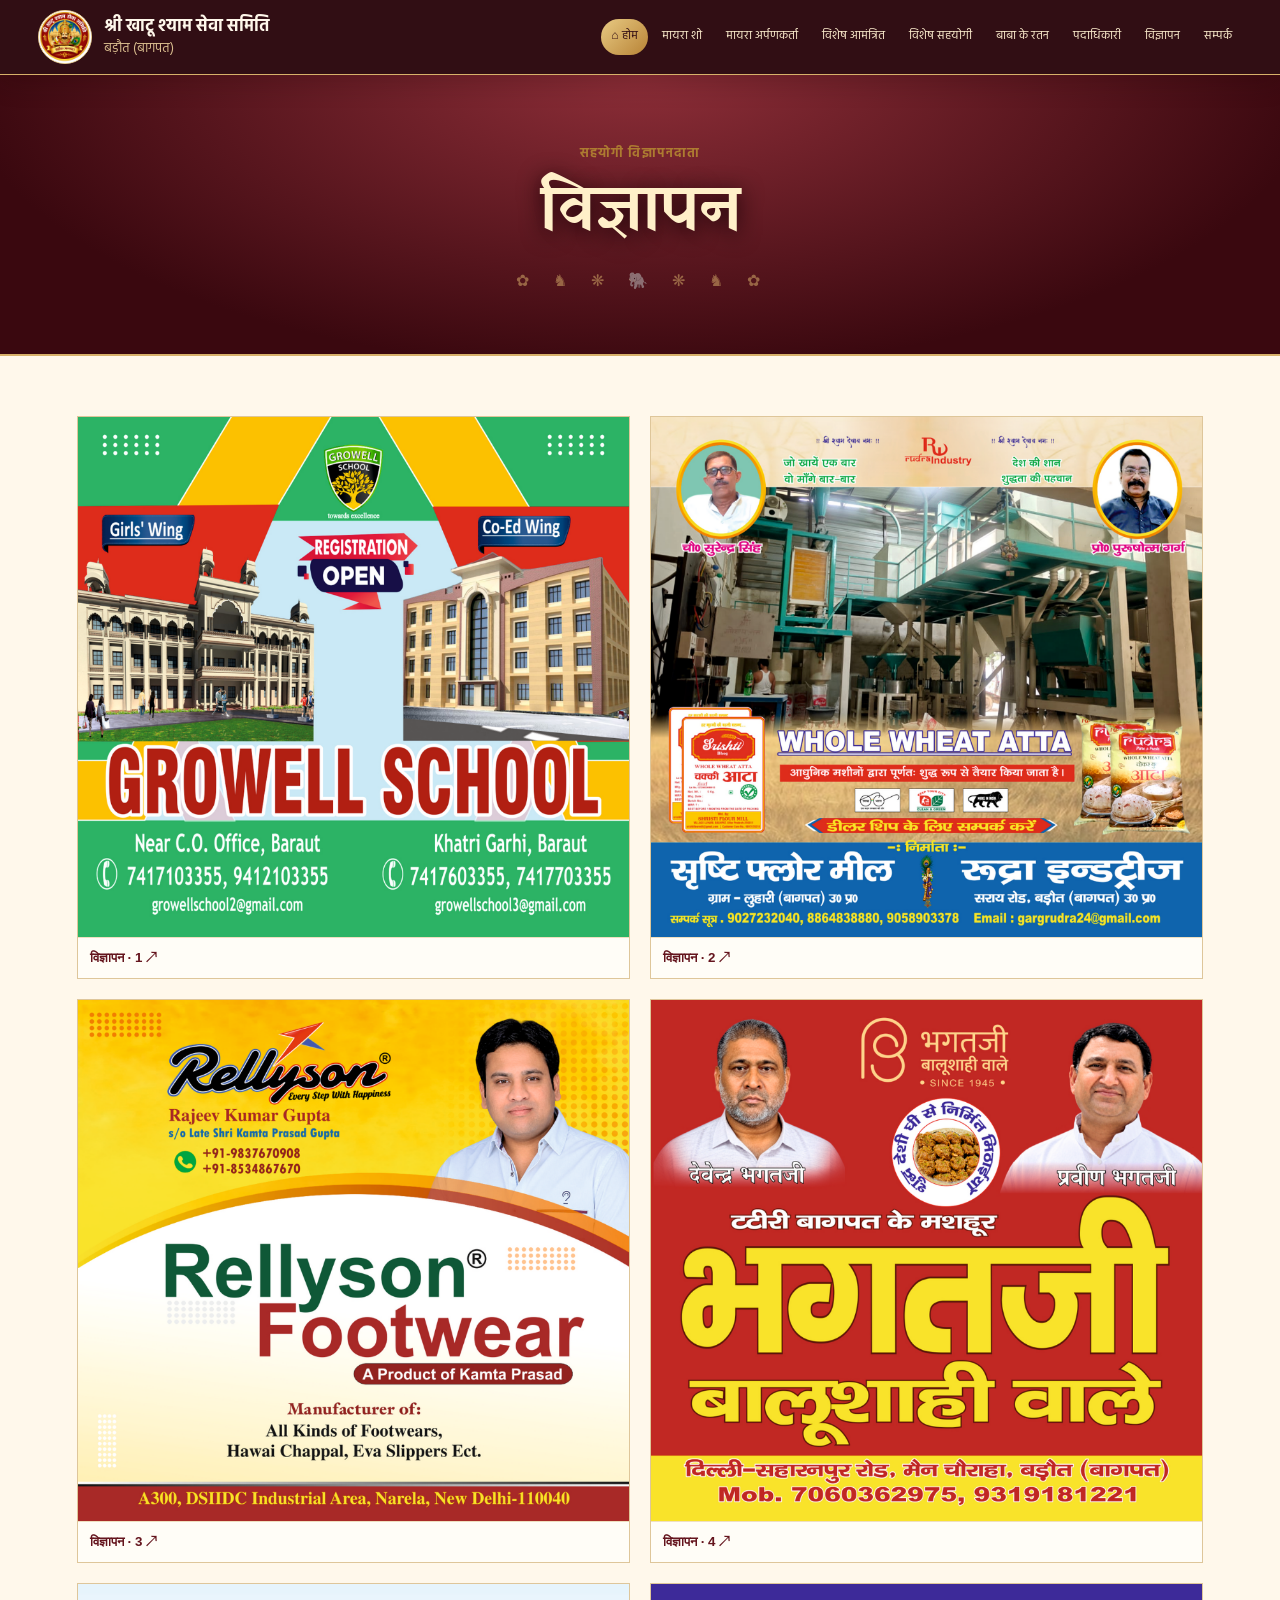
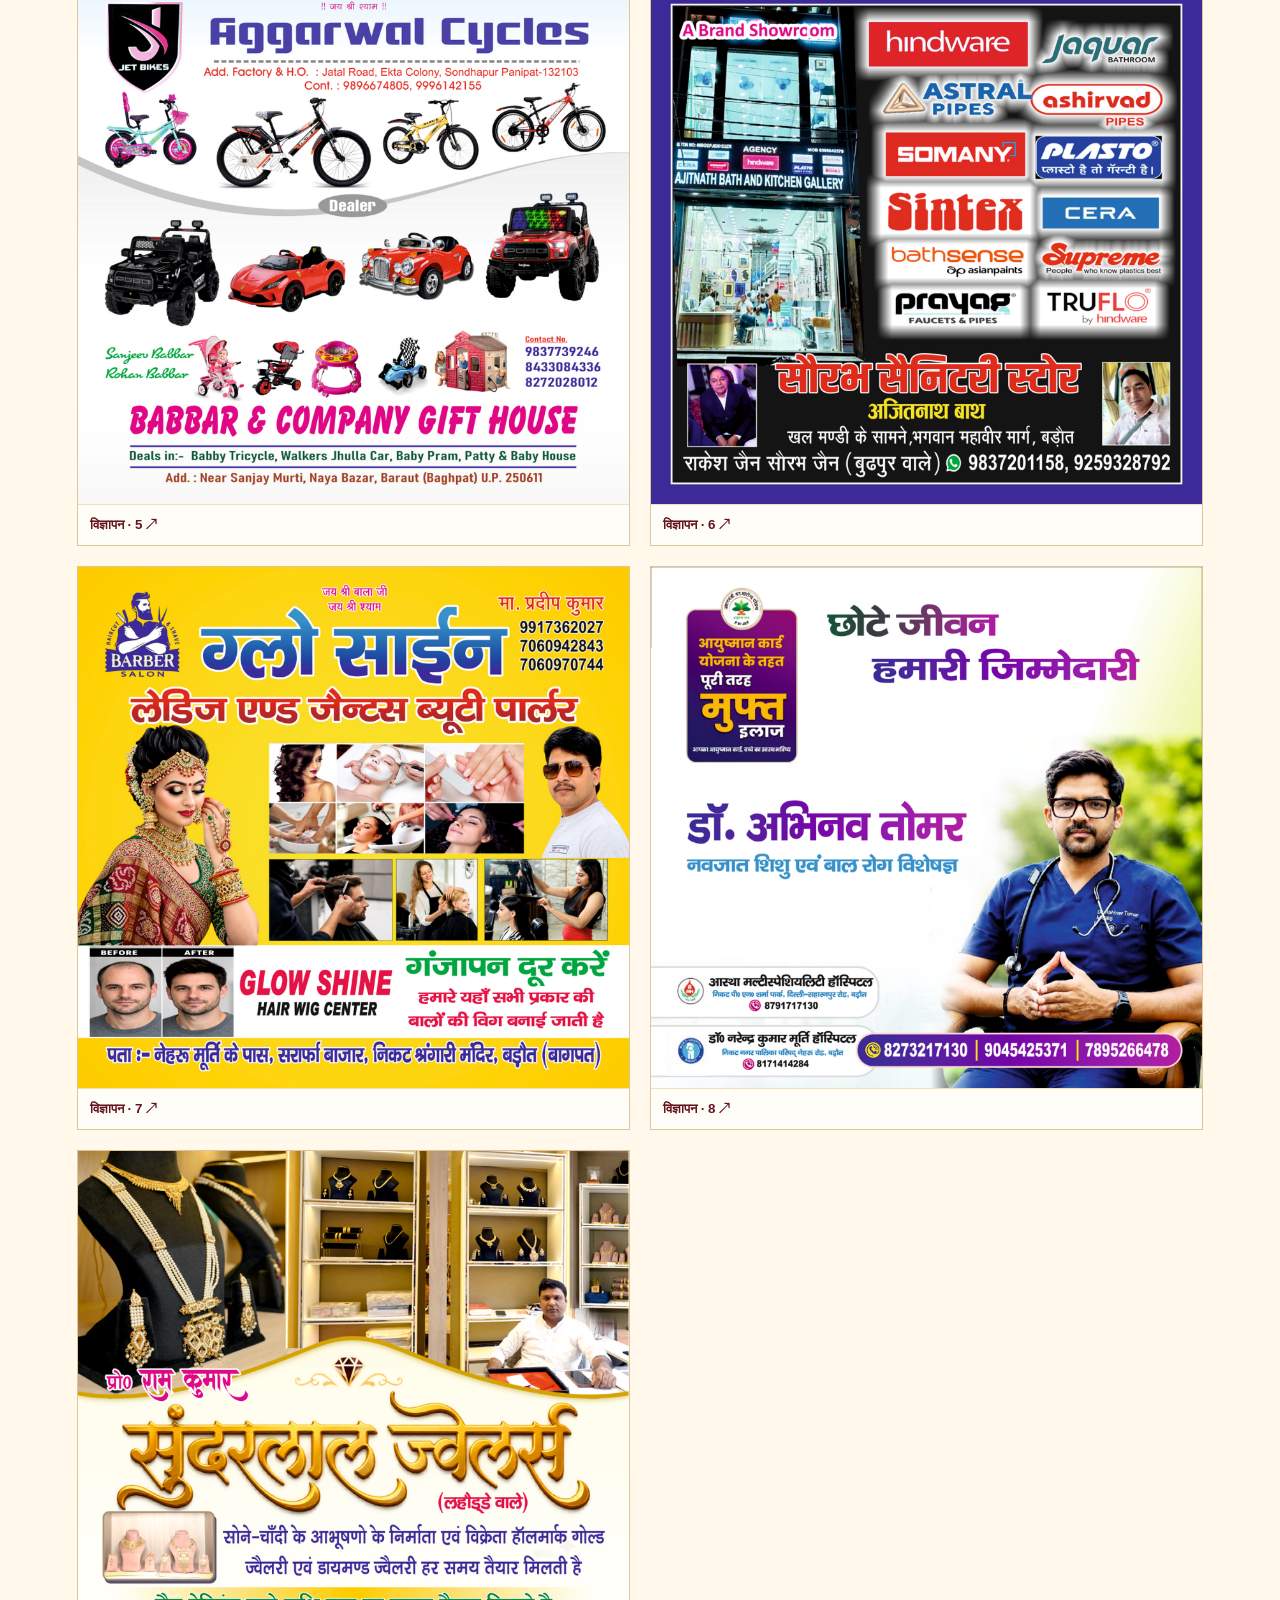
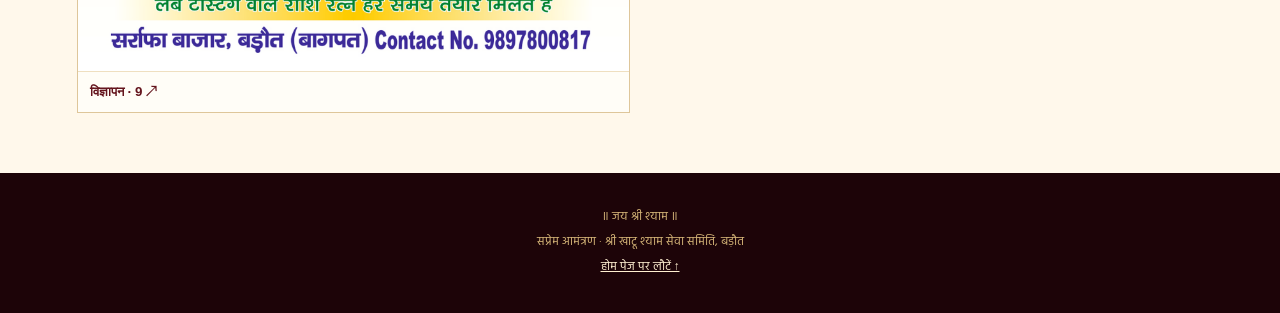
==== commit 4b8c2e51: "Fix HTML formatting and add lazy loading to images" ====
--- a/ads.html
+++ b/ads.html
@@ -53,23 +53,23 @@
         </section>
         <section class="section">
             <div class="ad-list">
-                <button class="ad-placeholder" data-image="assets/2.png"><img src="assets/2.png"
+                <button class="ad-placeholder" data-image="assets/2.png"><img src="assets/2.png" loading="lazy"
                         alt="विज्ञापन पृष्ठ 2"><span>विज्ञापन · 1 ↗</span></button>
-                <button class="ad-placeholder" data-image="assets/4.png"><img src="assets/4.png"
+                <button class="ad-placeholder" data-image="assets/4.png"><img src="assets/4.png" loading="lazy"
                         alt="विज्ञापन पृष्ठ 4"><span>विज्ञापन · 2 ↗</span></button>
-                <button class="ad-placeholder" data-image="assets/8.png"><img src="assets/8.png"
+                <button class="ad-placeholder" data-image="assets/8.png"><img src="assets/8.png" loading="lazy"
                         alt="विज्ञापन पृष्ठ 8"><span>विज्ञापन · 3 ↗</span></button>
-                <button class="ad-placeholder" data-image="assets/20.png"><img src="assets/20.png"
+                <button class="ad-placeholder" data-image="assets/20.png"><img src="assets/20.png" loading="lazy"
                         alt="विज्ञापन पृष्ठ 20"><span>विज्ञापन · 4 ↗</span></button>
-                <button class="ad-placeholder" data-image="assets/22.png"><img src="assets/22.png"
+                <button class="ad-placeholder" data-image="assets/22.png"><img src="assets/22.png" loading="lazy"
                         alt="विज्ञापन पृष्ठ 22"><span>विज्ञापन · 5 ↗</span></button>
-                <button class="ad-placeholder" data-image="assets/28.png"><img src="assets/28.png"
+                <button class="ad-placeholder" data-image="assets/28.png"><img src="assets/28.png" loading="lazy"
                         alt="विज्ञापन पृष्ठ 28"><span>विज्ञापन · 6 ↗</span></button>
-                <button class="ad-placeholder" data-image="assets/30.png"><img src="assets/30.png"
-                        alt="विज्ञापन पृष्ठ 30"><span>विज्ञापन · 7 ↗</span></button>
-                <button class="ad-placeholder" data-image="assets/39.png"><img src="assets/39.png"
+                <button class="ad-placeholder" data-image="assets/30.png"><img src="assets/30.png" loading="lazy"
+                        alt="विज्ञापन पृष्ठ 30"><span>विज्ञापन · 7 ↗</span></button> 
+                <button class="ad-placeholder" data-image="assets/39.png"><img src="assets/39.png" loading="lazy"
                         alt="विज्ञापन पृष्ठ 39"><span>विज्ञापन · 8 ↗</span></button>
-                <button class="ad-placeholder" data-image="assets/40.png"><img src="assets/40.png"
+                <button class="ad-placeholder" data-image="assets/40.png"><img src="assets/40.png" loading="lazy"
                         alt="विज्ञापन पृष्ठ 40"><span>विज्ञापन · 9 ↗</span></button>
             </div>
         </section>
@@ -80,4 +80,4 @@
     <script src="script.js"></script>
 </body>
 
-</html>+</html>
--- a/styles.css
+++ b/styles.css
@@ -2933,4 +2933,48 @@
  .closing-blessing {
      color: var(--goldlight);
      font: 20px var(--serif)
- }+ }
+
+.hero-actions {
+    display: flex;
+    justify-content: center;
+    align-items: stretch;
+    flex-wrap: wrap;
+    gap: 14px;
+}
+
+.hero-actions .button {
+    display: inline-flex;
+    align-items: center;
+    justify-content: center;
+    min-height: 56px;
+    box-sizing: border-box;
+    padding: 14px 24px;
+    margin: 0;
+    font: inherit;
+    text-decoration: none;
+    cursor: pointer;
+}
+
+.hero-actions .button-outline {
+    color: #fff1c9;
+    background: transparent;
+    border: 1px solid rgba(218, 180, 103, 0.65);
+    border-radius: 2px;
+}
+
+.hero-actions .button-outline:hover {
+    background: rgba(218, 180, 103, 0.12);
+    color: #ffffff;
+}
+
+@media (max-width: 480px) {
+    .hero-actions {
+        gap: 10px;
+    }
+
+    .hero-actions .button {
+        padding: 12px 16px;
+        font-size: 14px;
+    }
+}
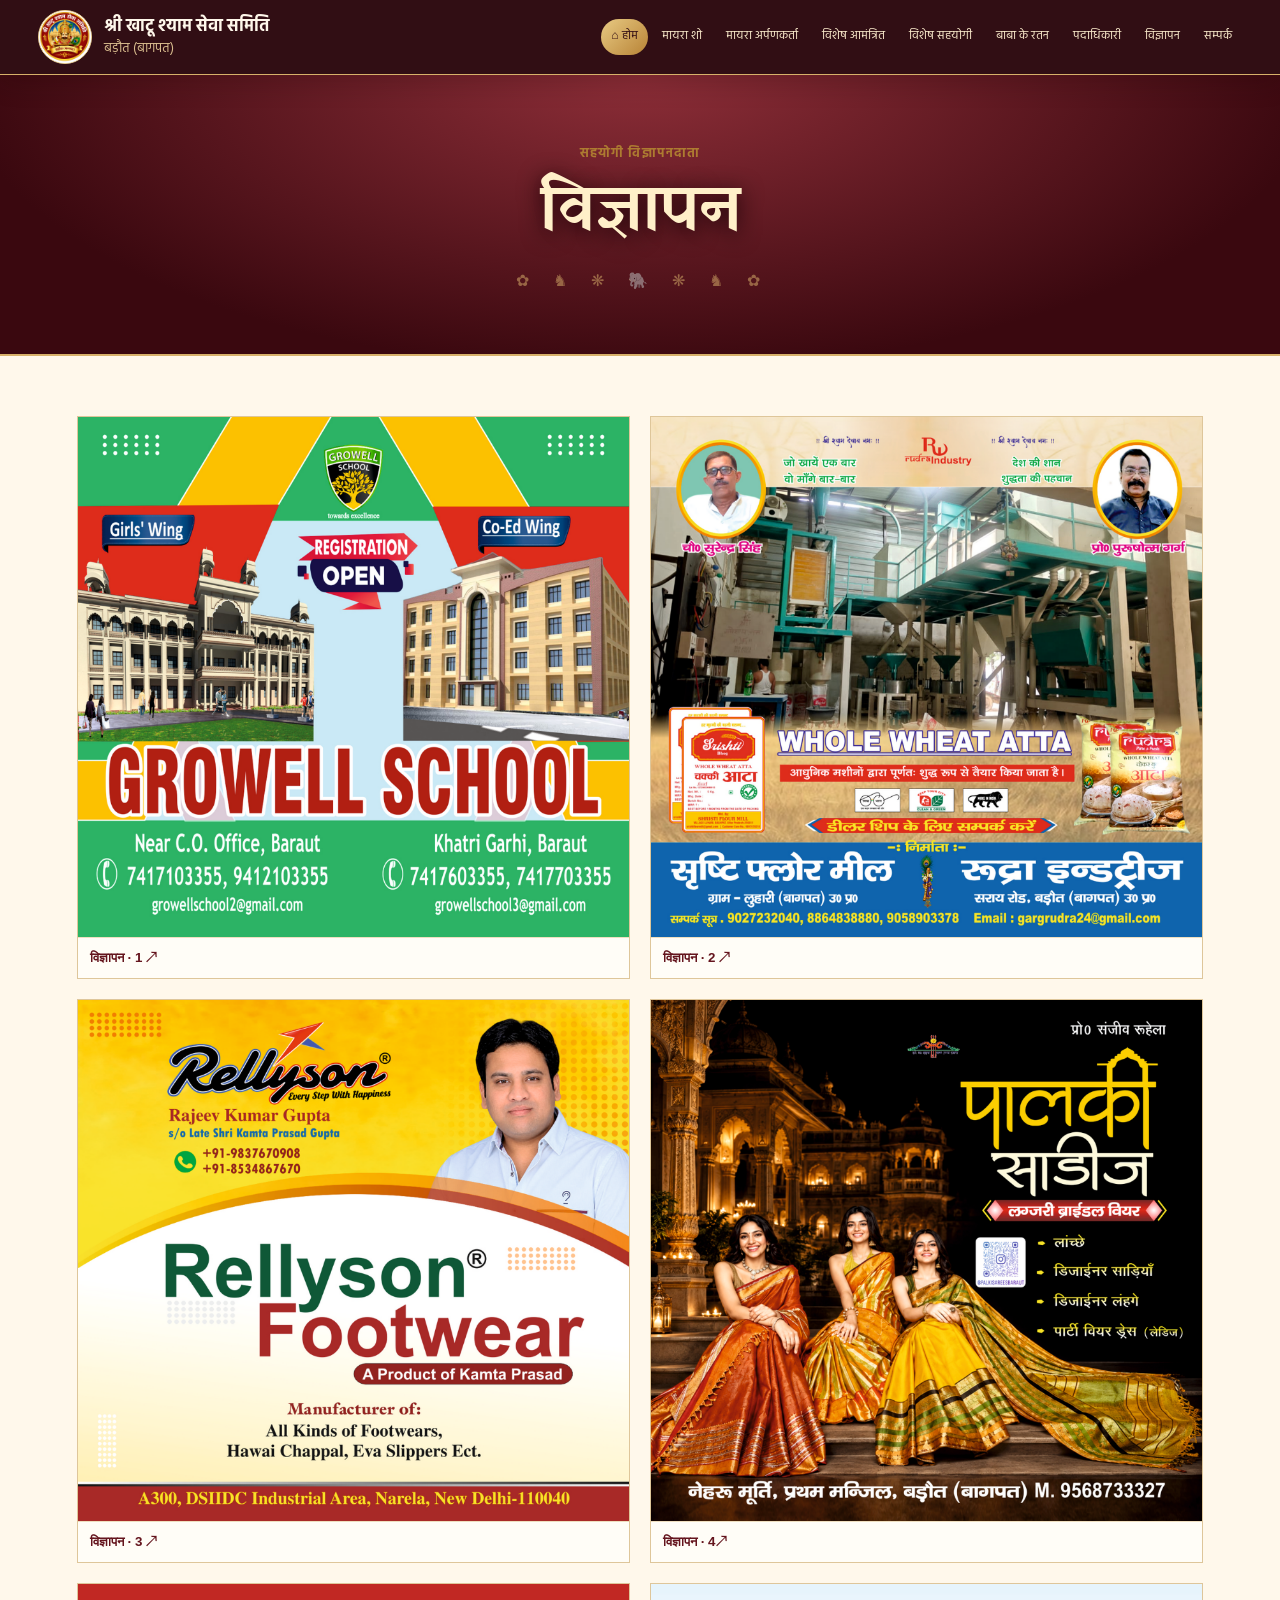
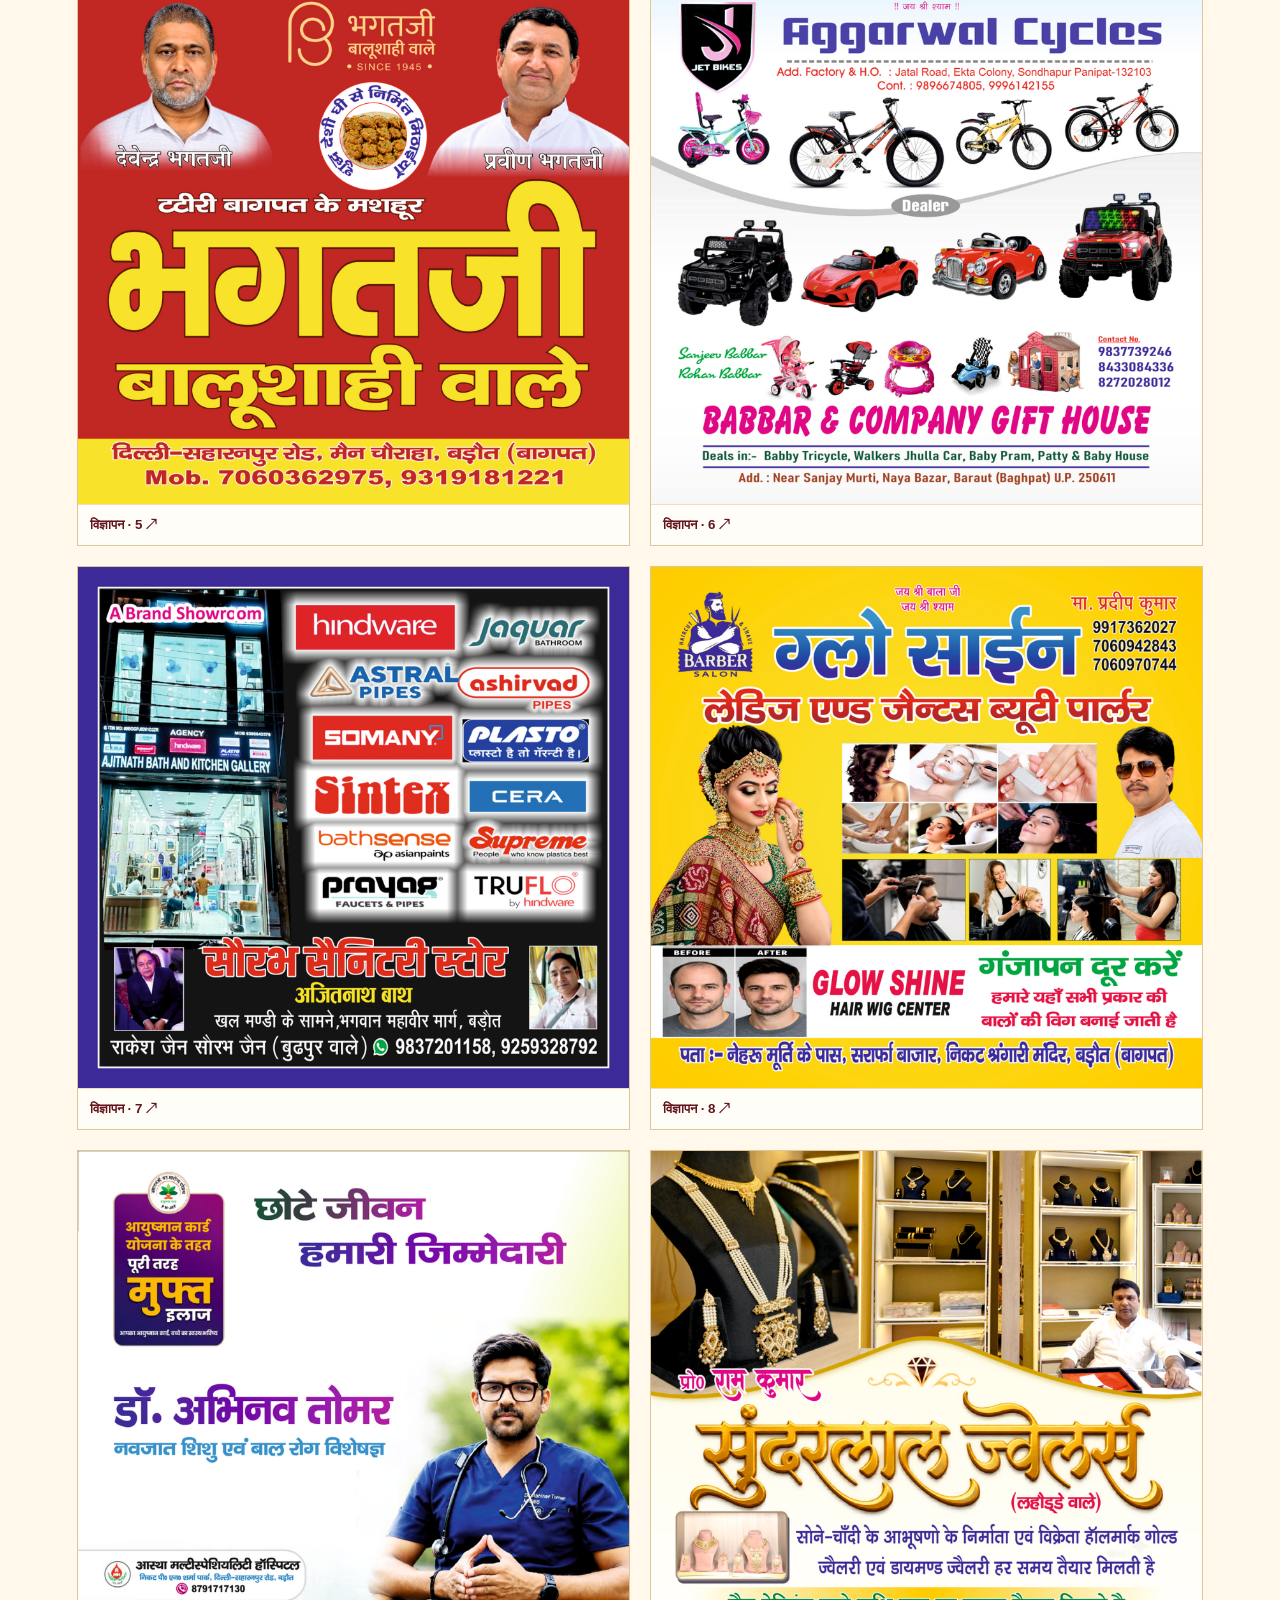
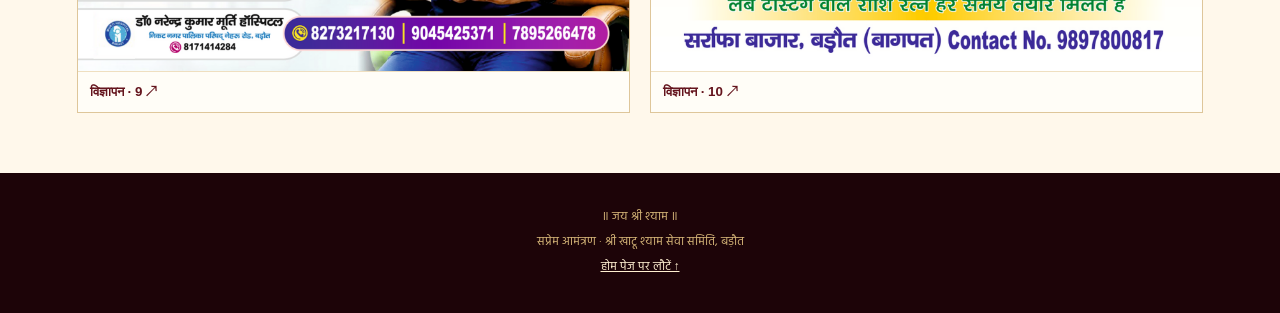
==== commit 2c10758d: "Enhance ads.html with more advertisement buttons Updated the ads.html file to include additional adv" ====
--- a/ads.html
+++ b/ads.html
@@ -59,18 +59,20 @@
                         alt="विज्ञापन पृष्ठ 4"><span>विज्ञापन · 2 ↗</span></button>
                 <button class="ad-placeholder" data-image="assets/8.png"><img src="assets/8.png" loading="lazy"
                         alt="विज्ञापन पृष्ठ 8"><span>विज्ञापन · 3 ↗</span></button>
+                <button class="ad-placeholder" data-image="assets/40.png"><img src="assets/16.png" loading="lazy"
+                        alt="विज्ञापन पृष्ठ 40"><span>विज्ञापन · 4↗</span></button>
                 <button class="ad-placeholder" data-image="assets/20.png"><img src="assets/20.png" loading="lazy"
-                        alt="विज्ञापन पृष्ठ 20"><span>विज्ञापन · 4 ↗</span></button>
+                        alt="विज्ञापन पृष्ठ 20"><span>विज्ञापन · 5 ↗</span></button>
                 <button class="ad-placeholder" data-image="assets/22.png"><img src="assets/22.png" loading="lazy"
-                        alt="विज्ञापन पृष्ठ 22"><span>विज्ञापन · 5 ↗</span></button>
+                        alt="विज्ञापन पृष्ठ 22"><span>विज्ञापन · 6 ↗</span></button>
                 <button class="ad-placeholder" data-image="assets/28.png"><img src="assets/28.png" loading="lazy"
-                        alt="विज्ञापन पृष्ठ 28"><span>विज्ञापन · 6 ↗</span></button>
+                        alt="विज्ञापन पृष्ठ 28"><span>विज्ञापन · 7 ↗</span></button>
                 <button class="ad-placeholder" data-image="assets/30.png"><img src="assets/30.png" loading="lazy"
-                        alt="विज्ञापन पृष्ठ 30"><span>विज्ञापन · 7 ↗</span></button> 
+                        alt="विज्ञापन पृष्ठ 30"><span>विज्ञापन · 8 ↗</span></button> 
                 <button class="ad-placeholder" data-image="assets/39.png"><img src="assets/39.png" loading="lazy"
-                        alt="विज्ञापन पृष्ठ 39"><span>विज्ञापन · 8 ↗</span></button>
+                        alt="विज्ञापन पृष्ठ 39"><span>विज्ञापन · 9 ↗</span></button>
                 <button class="ad-placeholder" data-image="assets/40.png"><img src="assets/40.png" loading="lazy"
-                        alt="विज्ञापन पृष्ठ 40"><span>विज्ञापन · 9 ↗</span></button>
+                        alt="विज्ञापन पृष्ठ 40"><span>विज्ञापन · 10 ↗</span></button>
             </div>
         </section>
     </main>
--- a/styles.css
+++ b/styles.css
@@ -518,27 +518,6 @@
      min-width: 0;
      outline-color: #bd914b
  }
-
- /*.ad-list {
-     max-width: 900px;
-     margin: auto;
-     display: grid;
-     grid-template-columns: repeat(2, minmax(0, 1fr));
-     gap: 18px
- }
-
- .ad-placeholder {
-     padding: 25px;
-     border: 1px solid #d8b76f;
-     background: linear-gradient(135deg, #fffaf0, #f2dfb9);
-     box-shadow: 0 8px 20px #4d20100b
- }
-
- .ad-placeholder strong {
-     color: var(--maroon);
-     font: 20px var(--serif)
- }*/
-
 
 
 /* LAPTOP: 2 photos side by side */
@@ -599,9 +578,6 @@
     }
 }
 
-
-
-
  .contact-panel {
      max-width: 760px;
      margin: auto
@@ -642,18 +618,6 @@
      font-size: 12px;
      color: #8c5a35;
      font-style: normal
- }
-
- .phone-list {
-     display: flex;
-     justify-content: flex-start;
-     gap: 10px 20px;
-     flex-wrap: wrap;
-     margin: 20px 0
- }
-
- .phone-list a {
-     color: var(--maroon)
  }
 
  .site-footer {
@@ -2351,20 +2315,6 @@
      color: #fff0d1
  }
 
- .phone-list {
-     display: flex;
-     justify-content: center;
-     gap: 10px 20px;
-     flex-wrap: wrap;
-     margin: 20px
- }
-
- .phone-list a {
-     color: #fff0d1;
-     text-decoration: none;
-     border-bottom: 1px solid #d7b16a
- }
-
  .closing-blessing {
      color: var(--goldlight);
      font: 20px var(--serif)
@@ -2925,11 +2875,24 @@
  }
 
  .phone-list a {
+     color: #64141d;
+     text-decoration: none;
+     border-bottom: 1px solid #64141d
+ }
+
+  .phone-list-index {
+     display: flex;
+     justify-content: center;
+     gap: 10px 20px;
+     flex-wrap: wrap;
+     margin: 20px
+ }
+
+ .phone-list-index a {
      color: #fff0d1;
      text-decoration: none;
      border-bottom: 1px solid #d7b16a
  }
-
  .closing-blessing {
      color: var(--goldlight);
      font: 20px var(--serif)
